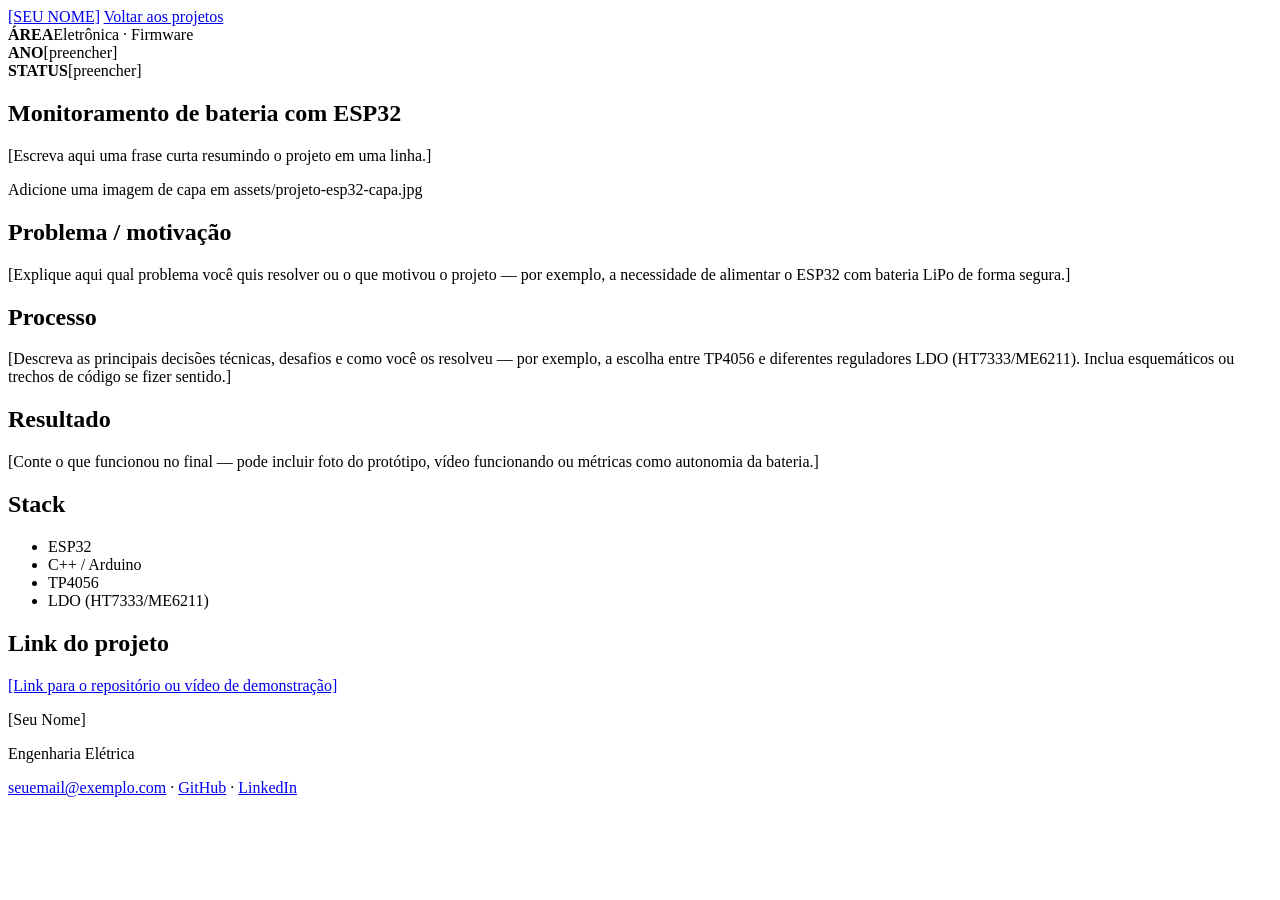
==== Projetos/AlarmeTomada.html @ 60c74b47 "Atualizar Experiencia Profissional 09/2026" ====
<!DOCTYPE html>
<html lang="pt-BR">
<head>
<meta charset="UTF-8">
<meta name="viewport" content="width=device-width, initial-scale=1">
<title>Monitoramento de bateria com ESP32 — [Seu Nome]</title>
<link rel="preconnect" href="https://fonts.googleapis.com">
<link rel="preconnect" href="https://fonts.gstatic.com" crossorigin>
<link href="https://fonts.googleapis.com/css2?family=IBM+Plex+Mono:wght@400;500;600&family=IBM+Plex+Sans:wght@400;500;600;700&display=swap" rel="stylesheet">
<link rel="stylesheet" href="styles.css">
</head>
<body>

<header class="site-nav">
  <div class="nav-inner">
    <a href="index.html" class="brand">[SEU NOME]</a>
    <a href="index.html#projetos" class="back-link-nav">Voltar aos projetos</a>
  </div>
</header>

<main>

  <section class="hero">
    <div class="hero-inner">
      <div class="title-block">
        <div><strong>ÁREA</strong>Eletrônica · Firmware</div>
        <div><strong>ANO</strong>[preencher]</div>
        <div><strong>STATUS</strong>[preencher]</div>
      </div>
      <h1>Monitoramento de bateria com ESP32</h1>
      <p class="tagline">[Escreva aqui uma frase curta resumindo o projeto em uma linha.]</p>
    </div>
  </section>

  <div class="section-inner">

    <div class="media-frame project-hero-image">
      <img src="assets/projeto-esp32-capa.jpg" alt="Foto de capa do projeto" onerror="this.style.display='none'">
      <span class="placeholder-label">Adicione uma imagem de capa em assets/projeto-esp32-capa.jpg</span>
    </div>

    <section class="project-detail-section">
      <h2>Problema / motivação</h2>
      <p>[Explique aqui qual problema você quis resolver ou o que motivou o projeto — por exemplo, a necessidade de alimentar o ESP32 com bateria LiPo de forma segura.]</p>
    </section>

    <section class="project-detail-section">
      <h2>Processo</h2>
      <p>[Descreva as principais decisões técnicas, desafios e como você os resolveu — por exemplo, a escolha entre TP4056 e diferentes reguladores LDO (HT7333/ME6211). Inclua esquemáticos ou trechos de código se fizer sentido.]</p>
    </section>

    <section class="project-detail-section">
      <h2>Resultado</h2>
      <p>[Conte o que funcionou no final — pode incluir foto do protótipo, vídeo funcionando ou métricas como autonomia da bateria.]</p>
    </section>

    <section class="project-detail-section">
      <h2>Stack</h2>
      <ul class="stack-list">
        <li>ESP32</li>
        <li>C++ / Arduino</li>
        <li>TP4056</li>
        <li>LDO (HT7333/ME6211)</li>
      </ul>
    </section>

    <section class="project-detail-section">
      <h2>Link do projeto</h2>
      <p><a href="https://github.com/seu-usuario/projeto-esp32" target="_blank" rel="noopener">[Link para o repositório ou vídeo de demonstração]</a></p>
    </section>

  </div>

</main>

<footer>
  <div class="footer-inner">
    <div>
      <p class="footer-name">[Seu Nome]</p>
      <p class="footer-meta">Engenharia Elétrica</p>
    </div>
    <div class="footer-meta">
      <a href="mailto:seuemail@exemplo.com">seuemail@exemplo.com</a> ·
      <a href="https://github.com/seu-usuario" target="_blank" rel="noopener">GitHub</a> ·
      <a href="https://linkedin.com/in/seu-usuario" target="_blank" rel="noopener">LinkedIn</a>
    </div>
  </div>
</footer>

<script src="script.js"></script>
</body>
</html>
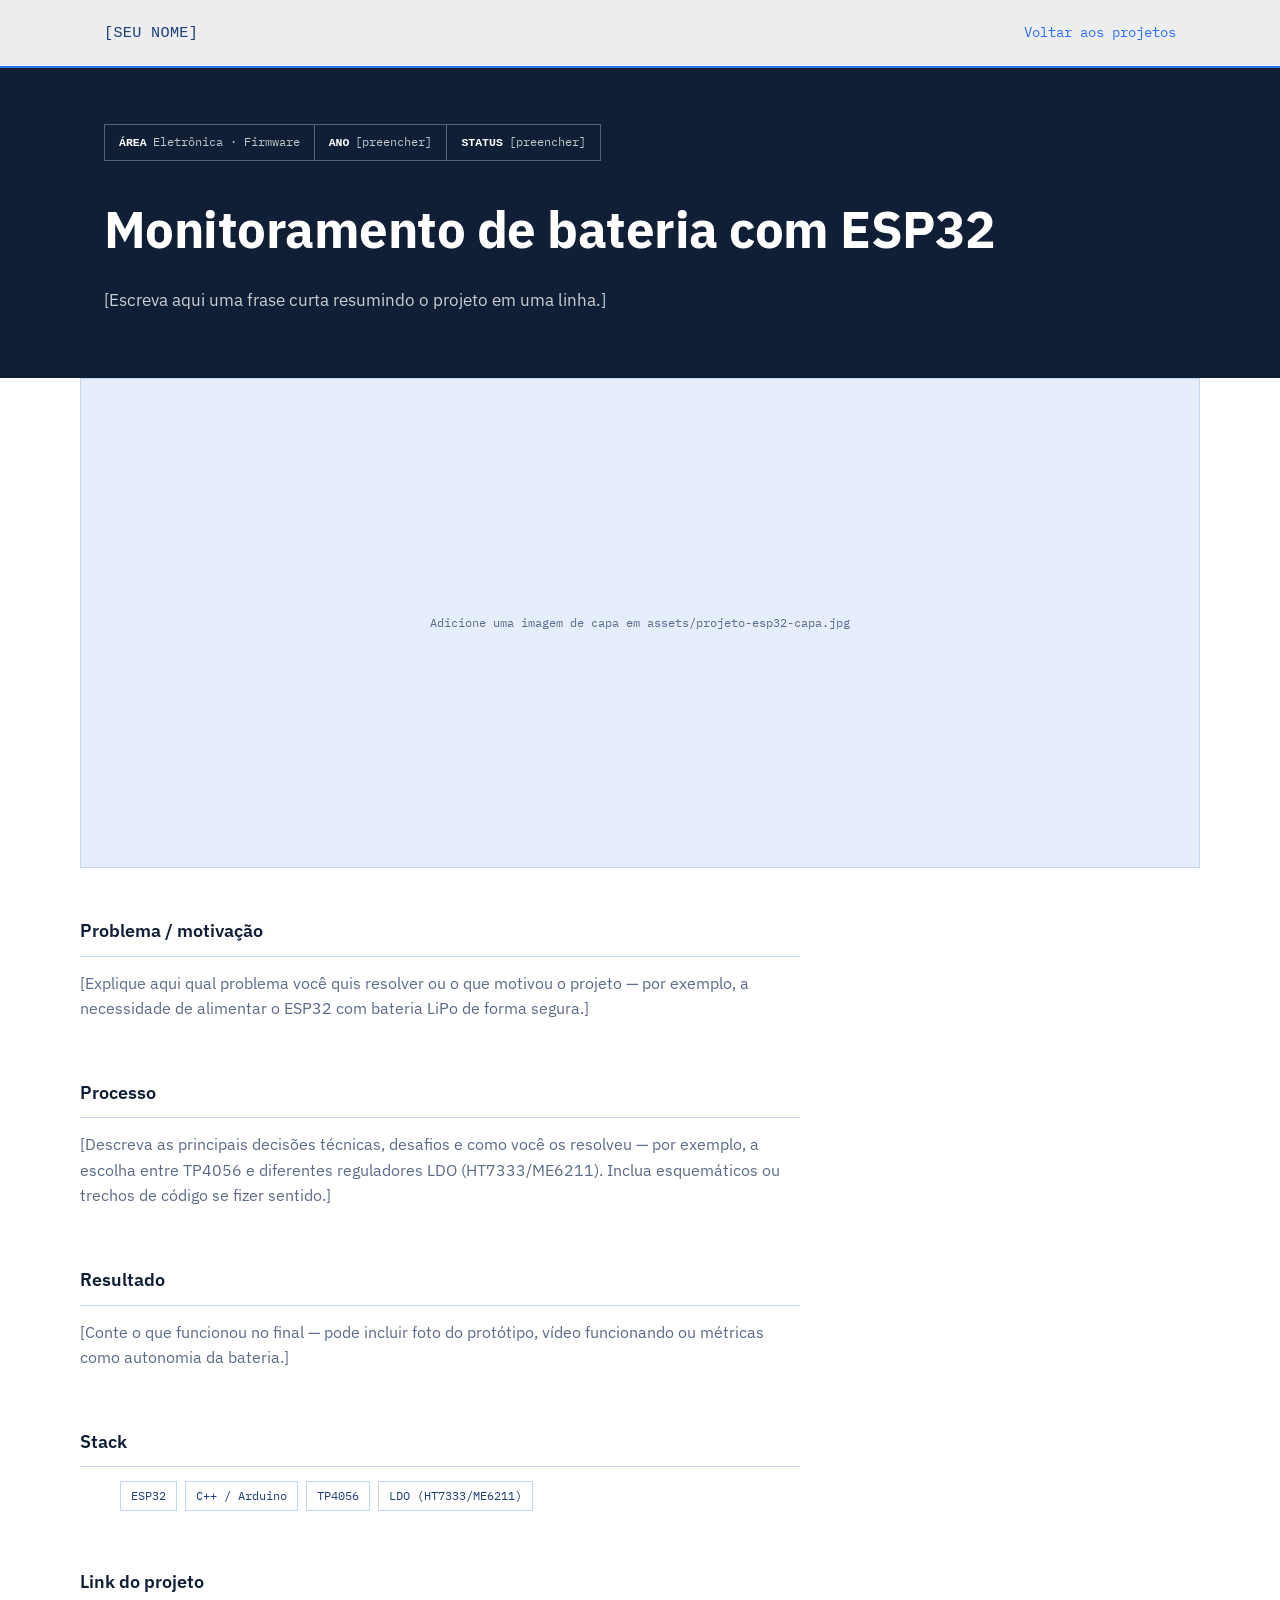
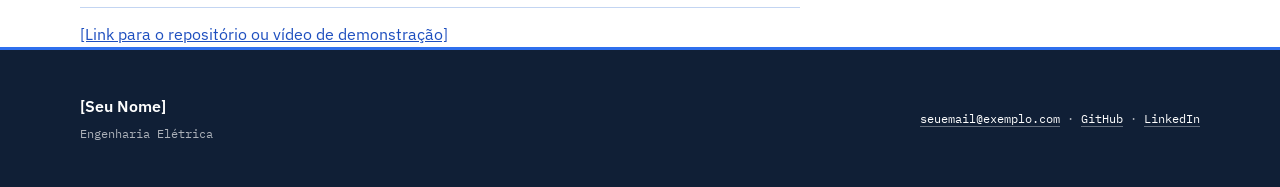
==== commit 54f335ab: "Parte de projetos no menu inicial" ====
--- a/Projetos/AlarmeTomada.html
+++ b/Projetos/AlarmeTomada.html
@@ -7,14 +7,14 @@
 <link rel="preconnect" href="https://fonts.googleapis.com">
 <link rel="preconnect" href="https://fonts.gstatic.com" crossorigin>
 <link href="https://fonts.googleapis.com/css2?family=IBM+Plex+Mono:wght@400;500;600&family=IBM+Plex+Sans:wght@400;500;600;700&display=swap" rel="stylesheet">
-<link rel="stylesheet" href="styles.css">
+<link rel="stylesheet" href="../styles.css">
 </head>
 <body>
 
 <header class="site-nav">
   <div class="nav-inner">
     <a href="index.html" class="brand">[SEU NOME]</a>
-    <a href="index.html#projetos" class="back-link-nav">Voltar aos projetos</a>
+    <a href="../index.html#projetos" class="back-link-nav">Voltar aos projetos</a>
   </div>
 </header>
 
@@ -87,6 +87,6 @@
   </div>
 </footer>
 
-<script src="script.js"></script>
+<script src="../script.js"></script>
 </body>
 </html>
--- a/styles.css
+++ b/styles.css
@@ -0,0 +1,438 @@
+/* ==========================================================================
+   Portfólio — folha de estilos compartilhada
+   Conceito: identidade visual inspirada em desenhos técnicos / blueprints
+   (grade fina de papel milimetrado, "bloco de título" de prancha, folhas
+   numeradas) em tons de azul sobre branco.
+   ========================================================================== */
+
+:root {
+  --white: #ffffff;
+  --paper: #e6eefd;
+  --ink: #101f36;
+  --slate: #5a6b87;
+  --line: #c3d5f2;
+  --blue: #1f3f78;
+  --accent: #2f6fed;
+  --accent-dark: #1e4fbf;
+  --maxw: 1120px;
+  --nav-h: 68px;
+}
+
+*, *::before, *::after { box-sizing: border-box; }
+
+html {
+  scroll-behavior: smooth;
+  scroll-padding-top: var(--nav-h);
+}
+
+body {
+  margin: 0;
+  font-family: 'IBM Plex Sans', -apple-system, BlinkMacSystemFont, 'Segoe UI', sans-serif;
+  color: var(--ink);
+  background-color: var(--white);
+  line-height: 1.6;
+}
+
+img { max-width: 100%; display: block; }
+a { color: inherit; }
+h1, h2, h3, p, ul { margin: 0; }
+
+.mono { font-family: 'IBM Plex Mono', 'SFMono-Regular', Consolas, monospace; }
+
+/* ---------- Navegação ---------- */
+
+.site-nav {
+  position: fixed;
+  top: 0; left: 0; right: 0;
+  height: var(--nav-h);
+  background: rgba(255, 255, 255, 0.92);
+  backdrop-filter: blur(6px);
+  border-bottom: 2px solid var(--accent);
+  z-index: 100;
+}
+
+.nav-inner {
+  max-width: var(--maxw);
+  margin: 0 auto;
+  height: 100%;
+  display: flex;
+  align-items: center;
+  justify-content: space-between;
+  padding: 0 24px;
+}
+
+.brand {
+  font-family: 'IBM Plex Mono', monospace;
+  font-weight: 500;
+  font-size: 0.95rem;
+  letter-spacing: 0.02em;
+  color: var(--blue);
+  text-decoration: none;
+}
+
+.nav-links {
+  display: flex;
+  gap: 28px;
+  list-style: none;
+  padding: 0;
+  margin: 0;
+}
+
+.nav-links a {
+  display: inline-block;
+  text-decoration: none;
+  font-size: 0.95rem;
+  color: var(--slate);
+  padding: 6px 2px;
+  border-bottom: 2px solid transparent;
+  transition: color .15s ease, border-color .15s ease;
+}
+
+.nav-links a:hover,
+.nav-links a.active {
+  color: var(--ink);
+  border-color: var(--accent);
+}
+
+.back-link-nav {
+  font-family: 'IBM Plex Mono', monospace;
+  font-size: 0.85rem;
+  color: var(--accent);
+  text-decoration: none;
+}
+
+.back-link-nav:hover { text-decoration: underline; }
+
+.nav-toggle {
+  display: none;
+  background: none;
+  border: 1px solid var(--line);
+  padding: 8px 10px;
+  font-size: 1rem;
+  cursor: pointer;
+  color: var(--ink);
+}
+
+@media (max-width: 760px) {
+  .nav-toggle { display: block; }
+
+  .nav-links {
+    position: fixed;
+    top: var(--nav-h);
+    left: 0; right: 0;
+    background: var(--white);
+    flex-direction: column;
+    gap: 0;
+    max-height: 0;
+    overflow: hidden;
+    border-bottom: 1px solid var(--line);
+    transition: max-height .25s ease;
+  }
+
+  .nav-links.open { max-height: 320px; }
+
+  .nav-links a {
+    width: 100%;
+    padding: 14px 24px;
+    border-bottom: 1px solid var(--line);
+  }
+}
+
+/* ---------- Bloco de título (estilo prancha técnica) ---------- */
+
+.title-block {
+  display: inline-flex;
+  flex-wrap: wrap;
+  border: 1px solid rgba(255, 255, 255, 0.3);
+  margin-bottom: 28px;
+}
+
+.title-block div {
+  padding: 8px 14px;
+  font-family: 'IBM Plex Mono', monospace;
+  font-size: 0.72rem;
+  color: rgba(255, 255, 255, 0.75);
+  border-right: 1px solid rgba(255, 255, 255, 0.3);
+  white-space: nowrap;
+}
+
+.title-block div:last-child { border-right: none; }
+.title-block strong { color: var(--white); font-weight: 600; margin-right: 6px; }
+
+/* ---------- Hero (faixa azul cheia, de ponta a ponta) ---------- */
+
+.hero {
+  background: var(--ink);
+  color: var(--white);
+}
+
+.hero-inner {
+  max-width: var(--maxw);
+  margin: 0 auto;
+  padding: calc(var(--nav-h) + 56px) 24px 64px;
+}
+
+.hero h1 {
+  font-size: clamp(2.1rem, 5vw, 3.2rem);
+  font-weight: 700;
+  letter-spacing: -0.01em;
+  margin-bottom: 16px;
+  color: var(--white);
+}
+
+.hero .tagline {
+  max-width: 580px;
+  color: rgba(255, 255, 255, 0.78);
+  font-size: 1.05rem;
+}
+
+/* ---------- Cabeçalhos de seção (numerados como folhas de prancha) ---------- */
+
+.section-heading {
+  display: flex;
+  align-items: center;
+  gap: 14px;
+  margin-bottom: 40px;
+}
+
+.section-heading .sheet {
+  font-family: 'IBM Plex Mono', monospace;
+  font-size: 0.72rem;
+  color: var(--white);
+  background: var(--accent);
+  padding: 3px 8px;
+  flex-shrink: 0;
+}
+
+.section-heading h2 {
+  font-size: 1.6rem;
+  font-weight: 600;
+}
+
+.section-heading::after {
+  content: '';
+  flex: 1;
+  height: 1px;
+  background: var(--line);
+}
+
+.section-block { padding: 72px 24px; }
+.section-block.alt { background: var(--paper); }
+.section-inner { max-width: var(--maxw); margin: 0 auto; }
+
+/* ---------- Molduras de mídia (foto / imagem de projeto) com placeholder ---------- */
+
+.media-frame {
+  position: relative;
+  overflow: hidden;
+  background: var(--paper);
+  border: 1px solid var(--line);
+}
+
+.media-frame img {
+  position: absolute;
+  inset: 0;
+  width: 100%;
+  height: 100%;
+  object-fit: cover;
+  z-index: 2;
+}
+
+.media-frame .placeholder-label {
+  position: absolute;
+  inset: 0;
+  z-index: 1;
+  display: flex;
+  align-items: center;
+  justify-content: center;
+  text-align: center;
+  padding: 16px;
+  font-family: 'IBM Plex Mono', monospace;
+  font-size: 0.72rem;
+  color: var(--slate);
+}
+
+/* ---------- Sobre mim ---------- */
+
+.about-grid {
+  display: grid;
+  grid-template-columns: 220px 1fr;
+  gap: 48px;
+  align-items: start;
+}
+
+.photo-frame { aspect-ratio: 1; }
+
+.about-text p {
+  color: var(--slate);
+  max-width: 640px;
+  margin-bottom: 16px;
+}
+
+.about-text p:last-child { margin-bottom: 0; }
+
+@media (max-width: 720px) {
+  .about-grid { grid-template-columns: 1fr; }
+  .photo-frame { max-width: 220px; }
+}
+
+/* ---------- Experiência profissional ---------- */
+
+.timeline {
+  position: relative;
+  padding-left: 28px;
+  border-left: 1px solid var(--line);
+}
+
+.timeline-item { position: relative; padding-bottom: 40px; }
+.timeline-item:last-child { padding-bottom: 0; }
+
+.timeline-item::before {
+  content: '';
+  position: absolute;
+  left: -33px;
+  top: 4px;
+  width: 9px;
+  height: 9px;
+  border: 2px solid var(--white);
+  background: var(--accent);
+  box-shadow: 0 0 0 1px var(--accent);
+}
+
+.timeline-role { font-weight: 600; font-size: 1.05rem; margin-bottom: 2px; }
+
+.timeline-meta {
+  font-family: 'IBM Plex Mono', monospace;
+  font-size: 0.78rem;
+  color: var(--accent);
+  margin-bottom: 10px;
+}
+
+.timeline-desc { color: var(--slate); max-width: 640px; }
+
+/* ---------- Projetos ---------- */
+
+.projects-grid {
+  display: grid;
+  grid-template-columns: repeat(auto-fill, minmax(260px, 1fr));
+  gap: 28px;
+}
+
+.project-tile {
+  border: 1px solid var(--line);
+  text-decoration: none;
+  color: inherit;
+  display: flex;
+  flex-direction: column;
+  background: var(--white);
+  transition: border-color .15s ease, transform .15s ease;
+}
+
+.project-tile:hover,
+.project-tile:focus-visible {
+  border-color: var(--accent);
+  transform: translateY(-3px);
+}
+
+.project-thumb { aspect-ratio: 4 / 3; border-bottom: 1px solid var(--line); }
+
+.project-body { padding: 16px 18px 20px; }
+
+.project-title { font-size: 1.05rem; font-weight: 600; margin-bottom: 10px; }
+
+.project-tags { display: flex; flex-wrap: wrap; gap: 6px; }
+
+.tag {
+  font-family: 'IBM Plex Mono', monospace;
+  font-size: 0.7rem;
+  letter-spacing: 0.02em;
+  color: var(--blue);
+  background: var(--paper);
+  border: 1px solid var(--blue);
+  padding: 3px 8px;
+}
+
+/* ---------- Página de projeto individual ---------- */
+
+.project-hero-image { aspect-ratio: 16 / 7; margin-bottom: 48px; }
+
+.project-detail-section { margin-bottom: 56px; max-width: 720px; }
+.project-detail-section:last-child { margin-bottom: 0; }
+
+.project-detail-section h2 {
+  font-size: 1.15rem;
+  font-weight: 600;
+  margin-bottom: 14px;
+  padding-bottom: 10px;
+  border-bottom: 1px solid var(--line);
+}
+
+.project-detail-section p { color: var(--slate); }
+
+.stack-list {
+  list-style: none;
+  display: flex;
+  flex-wrap: wrap;
+  gap: 8px;
+}
+
+.stack-list li {
+  font-family: 'IBM Plex Mono', monospace;
+  font-size: 0.78rem;
+  border: 1px solid var(--line);
+  padding: 4px 10px;
+  color: var(--blue);
+}
+
+.project-detail-section a {
+  color: var(--accent-dark);
+  text-decoration: underline;
+}
+
+/* ---------- Rodapé ---------- */
+
+footer {
+  background: var(--ink);
+  color: var(--white);
+  border-top: 3px solid var(--accent);
+  padding: 44px 24px;
+}
+
+.footer-inner {
+  max-width: var(--maxw);
+  margin: 0 auto;
+  display: flex;
+  flex-wrap: wrap;
+  justify-content: space-between;
+  align-items: center;
+  gap: 20px;
+}
+
+.footer-inner a {
+  color: var(--white);
+  text-decoration: none;
+  border-bottom: 1px solid rgba(255, 255, 255, 0.35);
+}
+
+.footer-inner a:hover { border-color: var(--white); }
+
+.footer-name { font-weight: 600; margin-bottom: 4px; }
+
+.footer-meta {
+  font-family: 'IBM Plex Mono', monospace;
+  font-size: 0.78rem;
+  color: rgba(255, 255, 255, 0.65);
+}
+
+/* ---------- Acessibilidade ---------- */
+
+a:focus-visible,
+button:focus-visible {
+  outline: 2px solid var(--accent);
+  outline-offset: 2px;
+}
+
+@media (prefers-reduced-motion: reduce) {
+  html { scroll-behavior: auto; }
+  .project-tile { transition: none; }
+}
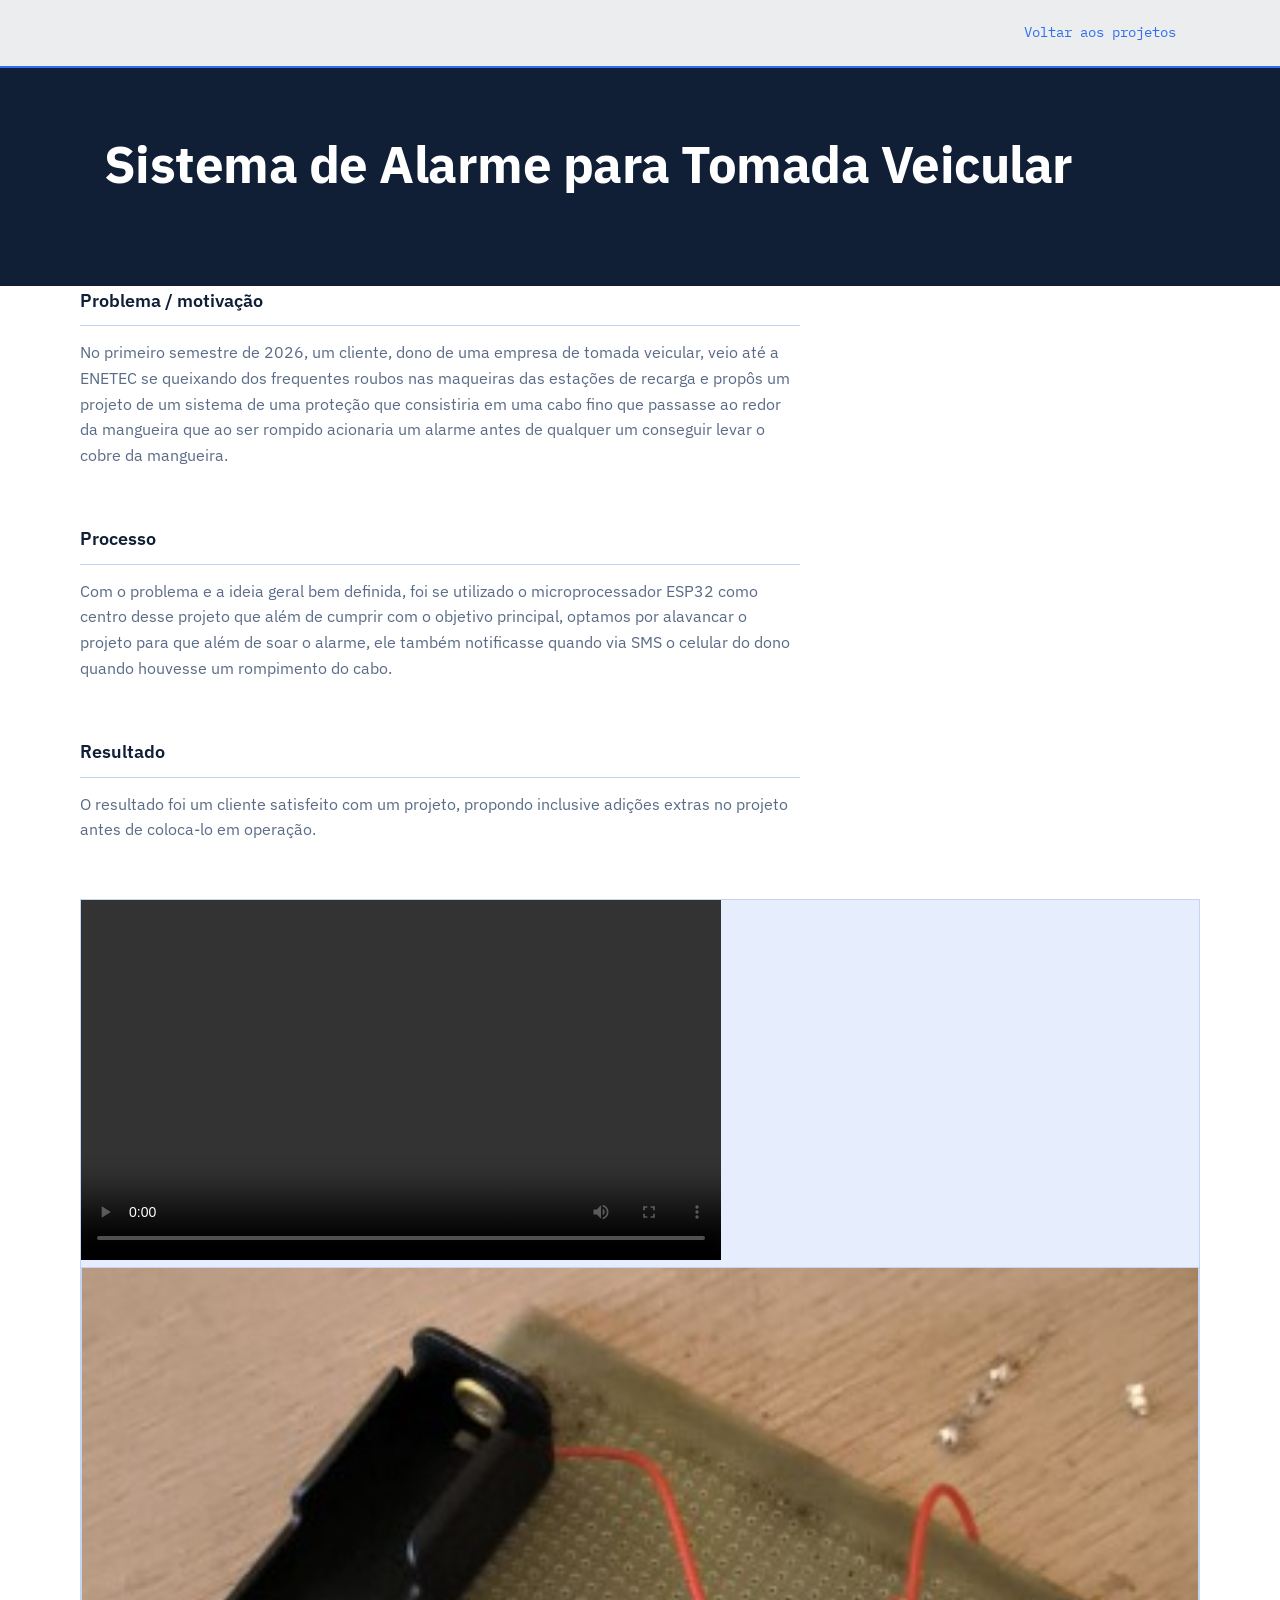
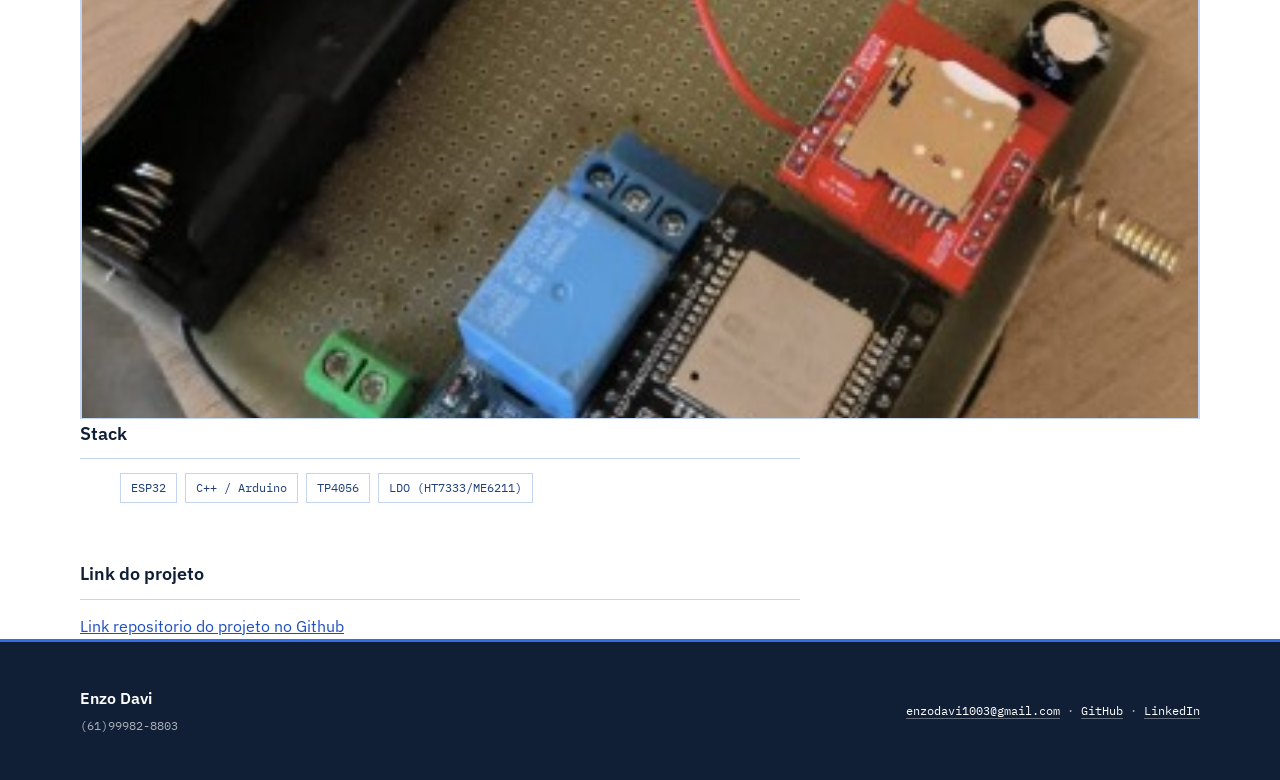
==== commit f5ed3b73: "atualizando projetos" ====
--- a/Projetos/AlarmeTomada.html
+++ b/Projetos/AlarmeTomada.html
@@ -3,7 +3,7 @@
 <head>
 <meta charset="UTF-8">
 <meta name="viewport" content="width=device-width, initial-scale=1">
-<title>Monitoramento de bateria com ESP32 — [Seu Nome]</title>
+<title>Projeto - Alarme para tomada veicular</title>
 <link rel="preconnect" href="https://fonts.googleapis.com">
 <link rel="preconnect" href="https://fonts.gstatic.com" crossorigin>
 <link href="https://fonts.googleapis.com/css2?family=IBM+Plex+Mono:wght@400;500;600&family=IBM+Plex+Sans:wght@400;500;600;700&display=swap" rel="stylesheet">
@@ -13,7 +13,7 @@
 
 <header class="site-nav">
   <div class="nav-inner">
-    <a href="index.html" class="brand">[SEU NOME]</a>
+    <a href="index.html" class="brand"></a>
     <a href="../index.html#projetos" class="back-link-nav">Voltar aos projetos</a>
   </div>
 </header>
@@ -22,36 +22,38 @@
 
   <section class="hero">
     <div class="hero-inner">
-      <div class="title-block">
-        <div><strong>ÁREA</strong>Eletrônica · Firmware</div>
-        <div><strong>ANO</strong>[preencher]</div>
-        <div><strong>STATUS</strong>[preencher]</div>
-      </div>
-      <h1>Monitoramento de bateria com ESP32</h1>
-      <p class="tagline">[Escreva aqui uma frase curta resumindo o projeto em uma linha.]</p>
+      <h1>Sistema de Alarme para Tomada Veicular</h1>
     </div>
   </section>
 
   <div class="section-inner">
 
-    <div class="media-frame project-hero-image">
-      <img src="assets/projeto-esp32-capa.jpg" alt="Foto de capa do projeto" onerror="this.style.display='none'">
-      <span class="placeholder-label">Adicione uma imagem de capa em assets/projeto-esp32-capa.jpg</span>
-    </div>
 
     <section class="project-detail-section">
       <h2>Problema / motivação</h2>
-      <p>[Explique aqui qual problema você quis resolver ou o que motivou o projeto — por exemplo, a necessidade de alimentar o ESP32 com bateria LiPo de forma segura.]</p>
+      <p>No primeiro semestre de 2026, um cliente, dono de uma empresa de tomada veicular, veio até a ENETEC se queixando dos frequentes roubos nas maqueiras das estações de recarga e propôs um projeto de um sistema de uma proteção que consistiria em uma cabo fino que passasse ao redor da mangueira que ao ser rompido acionaria um alarme antes de qualquer um conseguir levar o cobre da mangueira.</p>
     </section>
 
     <section class="project-detail-section">
       <h2>Processo</h2>
-      <p>[Descreva as principais decisões técnicas, desafios e como você os resolveu — por exemplo, a escolha entre TP4056 e diferentes reguladores LDO (HT7333/ME6211). Inclua esquemáticos ou trechos de código se fizer sentido.]</p>
+      <p>Com o problema e a ideia geral bem definida, foi se utilizado o microprocessador ESP32 como centro desse projeto que além de cumprir com o objetivo principal, optamos por alavancar o projeto para que além de soar o alarme, ele também notificasse quando via SMS o celular do dono quando houvesse um rompimento do cabo.</p>
     </section>
 
     <section class="project-detail-section">
       <h2>Resultado</h2>
-      <p>[Conte o que funcionou no final — pode incluir foto do protótipo, vídeo funcionando ou métricas como autonomia da bateria.]</p>
+      <p>O resultado foi um cliente satisfeito com um projeto, propondo inclusive adições extras no projeto antes de coloca-lo em operação.</p>
+    </section>
+
+    <section>
+      <div class="media-frame photo-frame">
+          <video width="640" height="360" controls>
+          <source src="../assets/VideoPrototipo.mp4" type="video/mp4">
+          Seu navegador não suporta a tag de vídeo.
+        </video>
+        <div class="media-frame photo-frame">
+          <img src="../assets/AlarmeTVeicular.jpg" alt="Sua foto" onerror="this.style.display='none'">
+          <span class="placeholder-label">Foto prototipo</span>
+        </div>
     </section>
 
     <section class="project-detail-section">
@@ -66,7 +68,7 @@
 
     <section class="project-detail-section">
       <h2>Link do projeto</h2>
-      <p><a href="https://github.com/seu-usuario/projeto-esp32" target="_blank" rel="noopener">[Link para o repositório ou vídeo de demonstração]</a></p>
+      <p><a href="https://github.com/ENETEC-automacoes/2614" target="_blank" rel="noopener">Link repositorio do projeto no Github</a></p>
     </section>
 
   </div>
@@ -76,13 +78,13 @@
 <footer>
   <div class="footer-inner">
     <div>
-      <p class="footer-name">[Seu Nome]</p>
-      <p class="footer-meta">Engenharia Elétrica</p>
+      <p class="footer-name">Enzo Davi</p>
+      <p class="footer-meta">(61)99982-8803</p>
     </div>
     <div class="footer-meta">
-      <a href="mailto:seuemail@exemplo.com">seuemail@exemplo.com</a> ·
-      <a href="https://github.com/seu-usuario" target="_blank" rel="noopener">GitHub</a> ·
-      <a href="https://linkedin.com/in/seu-usuario" target="_blank" rel="noopener">LinkedIn</a>
+      <a href="mailto:enzodavi1003@gmail.com">enzodavi1003@gmail.com</a> ·
+      <a href="https://github.com/EnzoDavi" target="_blank" rel="noopener">GitHub</a> ·
+      <a href="https://www.linkedin.com/in/enzo-davi-55a029302/" target="_blank" rel="noopener">LinkedIn</a>
     </div>
   </div>
 </footer>
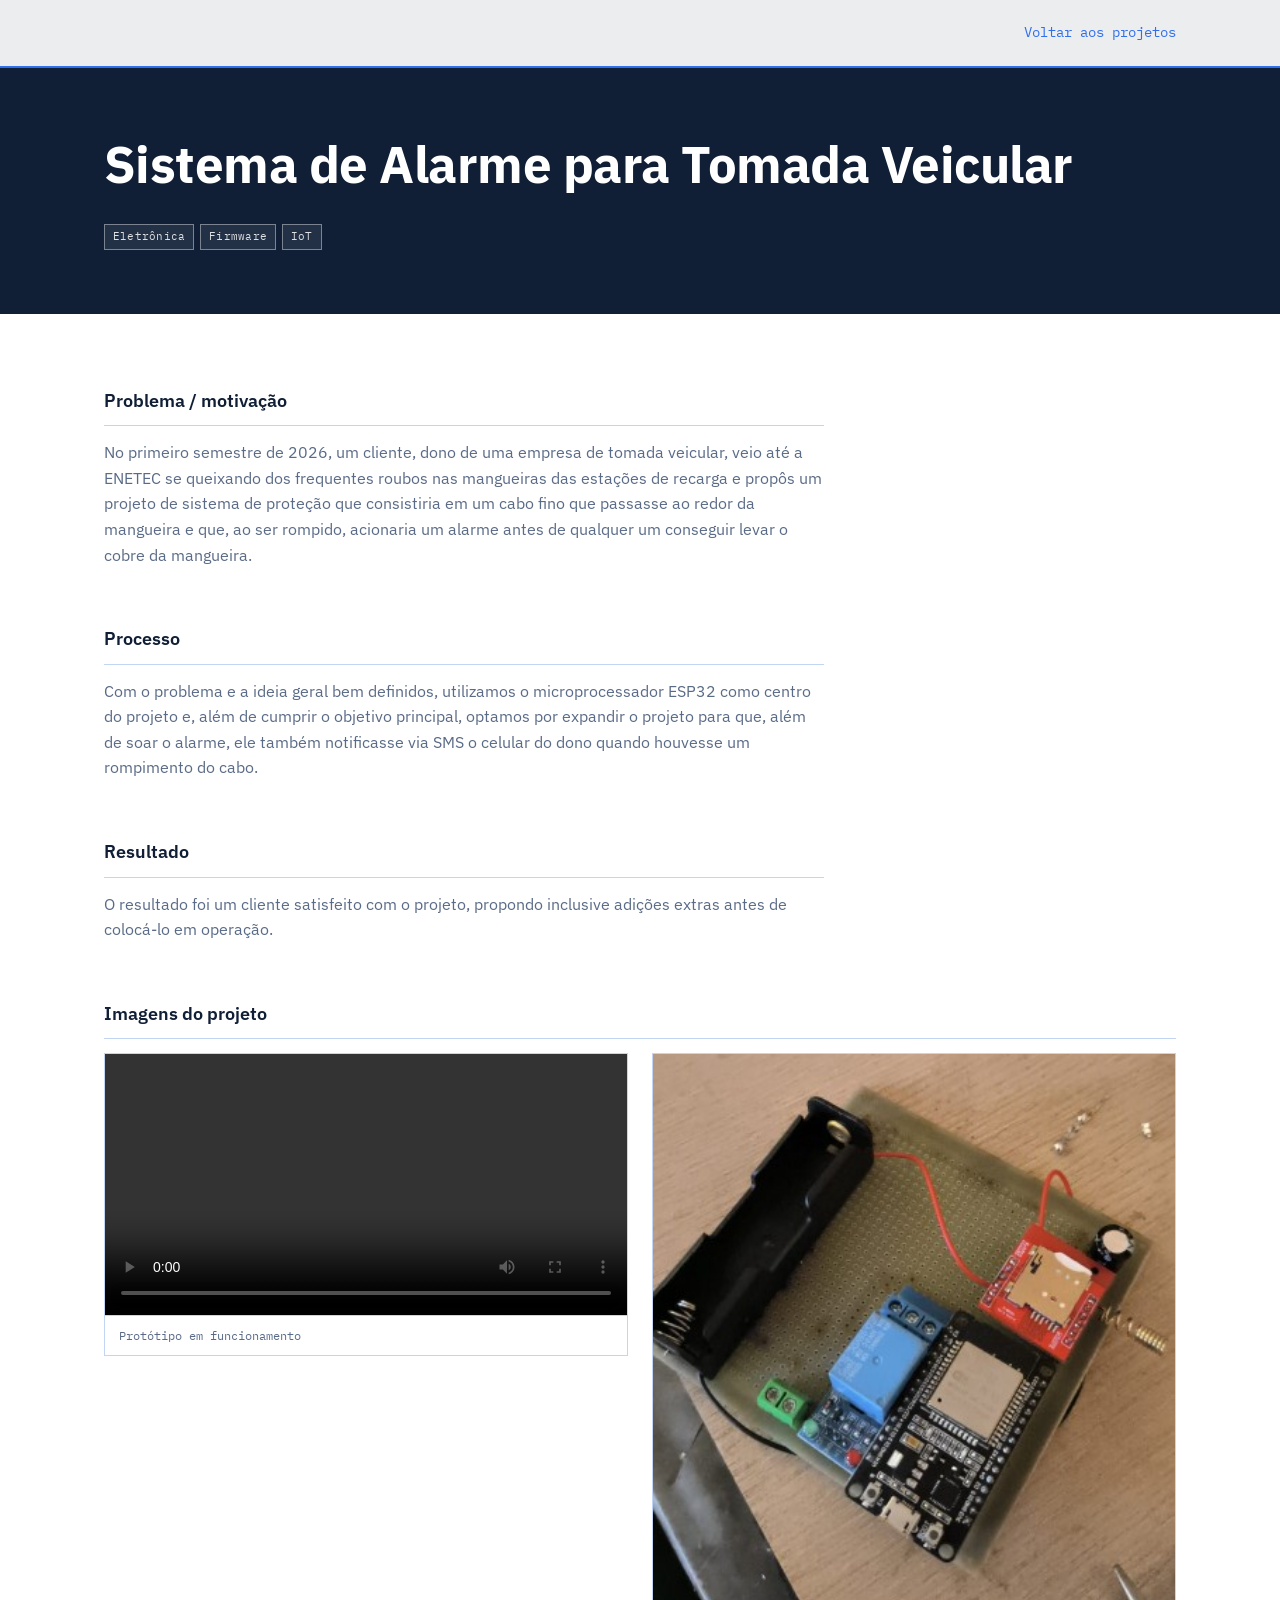
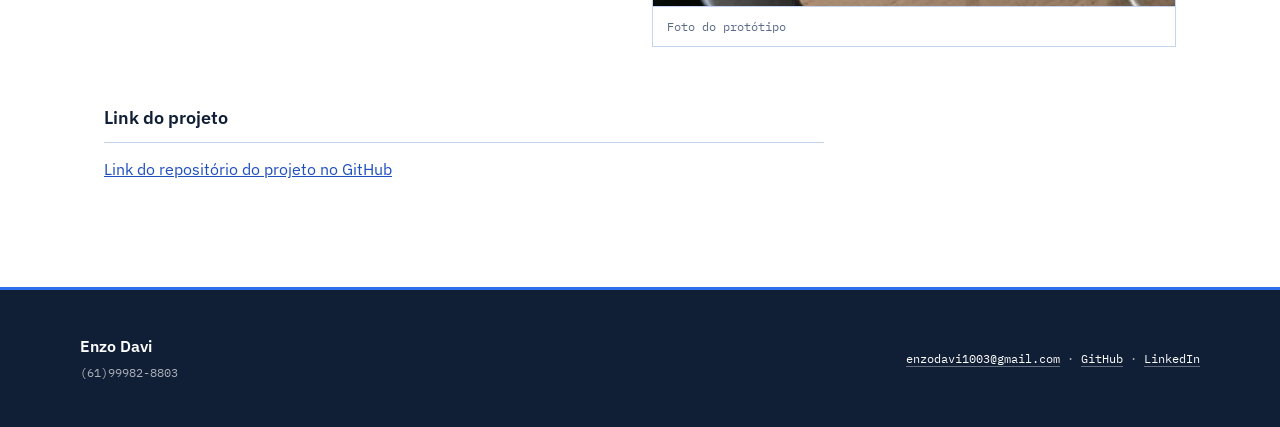
==== commit e1adb97d: "correções gramaticais" ====
--- a/Projetos/AlarmeTomada.html
+++ b/Projetos/AlarmeTomada.html
@@ -13,7 +13,7 @@
 
 <header class="site-nav">
   <div class="nav-inner">
-    <a href="index.html" class="brand"></a>
+    <a href="../index.html" class="brand"></a>
     <a href="../index.html#projetos" class="back-link-nav">Voltar aos projetos</a>
   </div>
 </header>
@@ -23,6 +23,11 @@
   <section class="hero">
     <div class="hero-inner">
       <h1>Sistema de Alarme para Tomada Veicular</h1>
+      <div class="project-tags">
+        <span class="tag">Eletrônica</span>
+        <span class="tag">Firmware</span>
+        <span class="tag">IoT</span>
+      </div>
     </div>
   </section>
 
@@ -31,44 +36,39 @@
 
     <section class="project-detail-section">
       <h2>Problema / motivação</h2>
-      <p>No primeiro semestre de 2026, um cliente, dono de uma empresa de tomada veicular, veio até a ENETEC se queixando dos frequentes roubos nas maqueiras das estações de recarga e propôs um projeto de um sistema de uma proteção que consistiria em uma cabo fino que passasse ao redor da mangueira que ao ser rompido acionaria um alarme antes de qualquer um conseguir levar o cobre da mangueira.</p>
+      <p>No primeiro semestre de 2026, um cliente, dono de uma empresa de tomada veicular, veio até a ENETEC se queixando dos frequentes roubos nas mangueiras das estações de recarga e propôs um projeto de sistema de proteção que consistiria em um cabo fino que passasse ao redor da mangueira e que, ao ser rompido, acionaria um alarme antes de qualquer um conseguir levar o cobre da mangueira.</p>
     </section>
 
     <section class="project-detail-section">
       <h2>Processo</h2>
-      <p>Com o problema e a ideia geral bem definida, foi se utilizado o microprocessador ESP32 como centro desse projeto que além de cumprir com o objetivo principal, optamos por alavancar o projeto para que além de soar o alarme, ele também notificasse quando via SMS o celular do dono quando houvesse um rompimento do cabo.</p>
+      <p>Com o problema e a ideia geral bem definidos, utilizamos o microprocessador ESP32 como centro do projeto e, além de cumprir o objetivo principal, optamos por expandir o projeto para que, além de soar o alarme, ele também notificasse via SMS o celular do dono quando houvesse um rompimento do cabo.</p>
     </section>
 
     <section class="project-detail-section">
       <h2>Resultado</h2>
-      <p>O resultado foi um cliente satisfeito com um projeto, propondo inclusive adições extras no projeto antes de coloca-lo em operação.</p>
+      <p>O resultado foi um cliente satisfeito com o projeto, propondo inclusive adições extras antes de colocá-lo em operação.</p>
     </section>
 
-    <section>
-      <div class="media-frame photo-frame">
-          <video width="640" height="360" controls>
-          <source src="../assets/VideoPrototipo.mp4" type="video/mp4">
-          Seu navegador não suporta a tag de vídeo.
-        </video>
-        <div class="media-frame photo-frame">
-          <img src="../assets/AlarmeTVeicular.jpg" alt="Sua foto" onerror="this.style.display='none'">
-          <span class="placeholder-label">Foto prototipo</span>
-        </div>
-    </section>
-
-    <section class="project-detail-section">
-      <h2>Stack</h2>
-      <ul class="stack-list">
-        <li>ESP32</li>
-        <li>C++ / Arduino</li>
-        <li>TP4056</li>
-        <li>LDO (HT7333/ME6211)</li>
-      </ul>
+    <section class="project-media-section">
+      <h2>Imagens do projeto</h2>
+      <div class="project-gallery">
+        <figure class="gallery-item">
+          <video controls>
+            <source src="../assets/VideoPrototipo.mp4" type="video/mp4">
+            Seu navegador não suporta a tag de vídeo.
+          </video>
+          <figcaption class="gallery-caption">Protótipo em funcionamento</figcaption>
+        </figure>
+        <figure class="gallery-item">
+          <img src="../assets/AlarmeTVeicular.jpg" alt="Foto do protótipo do alarme para tomada veicular">
+          <figcaption class="gallery-caption">Foto do protótipo</figcaption>
+        </figure>
+      </div>
     </section>
 
     <section class="project-detail-section">
       <h2>Link do projeto</h2>
-      <p><a href="https://github.com/ENETEC-automacoes/2614" target="_blank" rel="noopener">Link repositorio do projeto no Github</a></p>
+      <p><a href="https://github.com/ENETEC-automacoes/2614" target="_blank" rel="noopener">Link do repositório do projeto no GitHub</a></p>
     </section>
 
   </div>
--- a/styles.css
+++ b/styles.css
@@ -220,6 +220,10 @@
 .section-block.alt { background: var(--paper); }
 .section-inner { max-width: var(--maxw); margin: 0 auto; }
 
+/* Only matches the project-detail pages, where .section-inner sits directly
+   under <main> (on index.html it's always nested inside .section-block) */
+main > .section-inner { padding: 72px 24px 104px; }
+
 /* ---------- Molduras de mídia (foto / imagem de projeto) com placeholder ---------- */
 
 .media-frame {
@@ -229,7 +233,8 @@
   border: 1px solid var(--line);
 }
 
-.media-frame img {
+.media-frame img,
+.media-frame video {
   position: absolute;
   inset: 0;
   width: 100%;
@@ -356,10 +361,28 @@
 
 .project-hero-image { aspect-ratio: 16 / 7; margin-bottom: 48px; }
 
-.project-detail-section { margin-bottom: 56px; max-width: 720px; }
-.project-detail-section:last-child { margin-bottom: 0; }
-
-.project-detail-section h2 {
+.hero .project-tags { margin-top: 18px; }
+
+.hero .tag {
+  color: rgba(255, 255, 255, 0.85);
+  background: rgba(255, 255, 255, 0.08);
+  border-color: rgba(255, 255, 255, 0.4);
+}
+
+.project-detail-section,
+.project-media-section {
+  margin-bottom: 56px;
+}
+
+.project-detail-section:last-child,
+.project-media-section:last-child {
+  margin-bottom: 0;
+}
+
+.project-detail-section { max-width: 720px; }
+
+.project-detail-section h2,
+.project-media-section h2 {
   font-size: 1.15rem;
   font-weight: 600;
   margin-bottom: 14px;
@@ -369,6 +392,40 @@
 
 .project-detail-section p { color: var(--slate); }
 
+/* Galeria de imagens/vídeos do projeto — mostra a mídia inteira (sem
+   recortar), diferente das molduras quadradas usadas nos cartões de
+   pré-visualização. */
+.project-gallery {
+  display: grid;
+  grid-template-columns: repeat(auto-fit, minmax(280px, 1fr));
+  gap: 24px;
+  align-items: start;
+}
+
+.gallery-item {
+  margin: 0;
+  border: 1px solid var(--line);
+  background: var(--paper);
+  overflow: hidden;
+}
+
+.gallery-item img,
+.gallery-item video {
+  display: block;
+  width: 100%;
+  height: auto;
+}
+
+.gallery-caption {
+  margin: 0;
+  padding: 10px 14px;
+  border-top: 1px solid var(--line);
+  background: var(--white);
+  font-family: 'IBM Plex Mono', monospace;
+  font-size: 0.75rem;
+  color: var(--slate);
+}
+
 .stack-list {
   list-style: none;
   display: flex;
